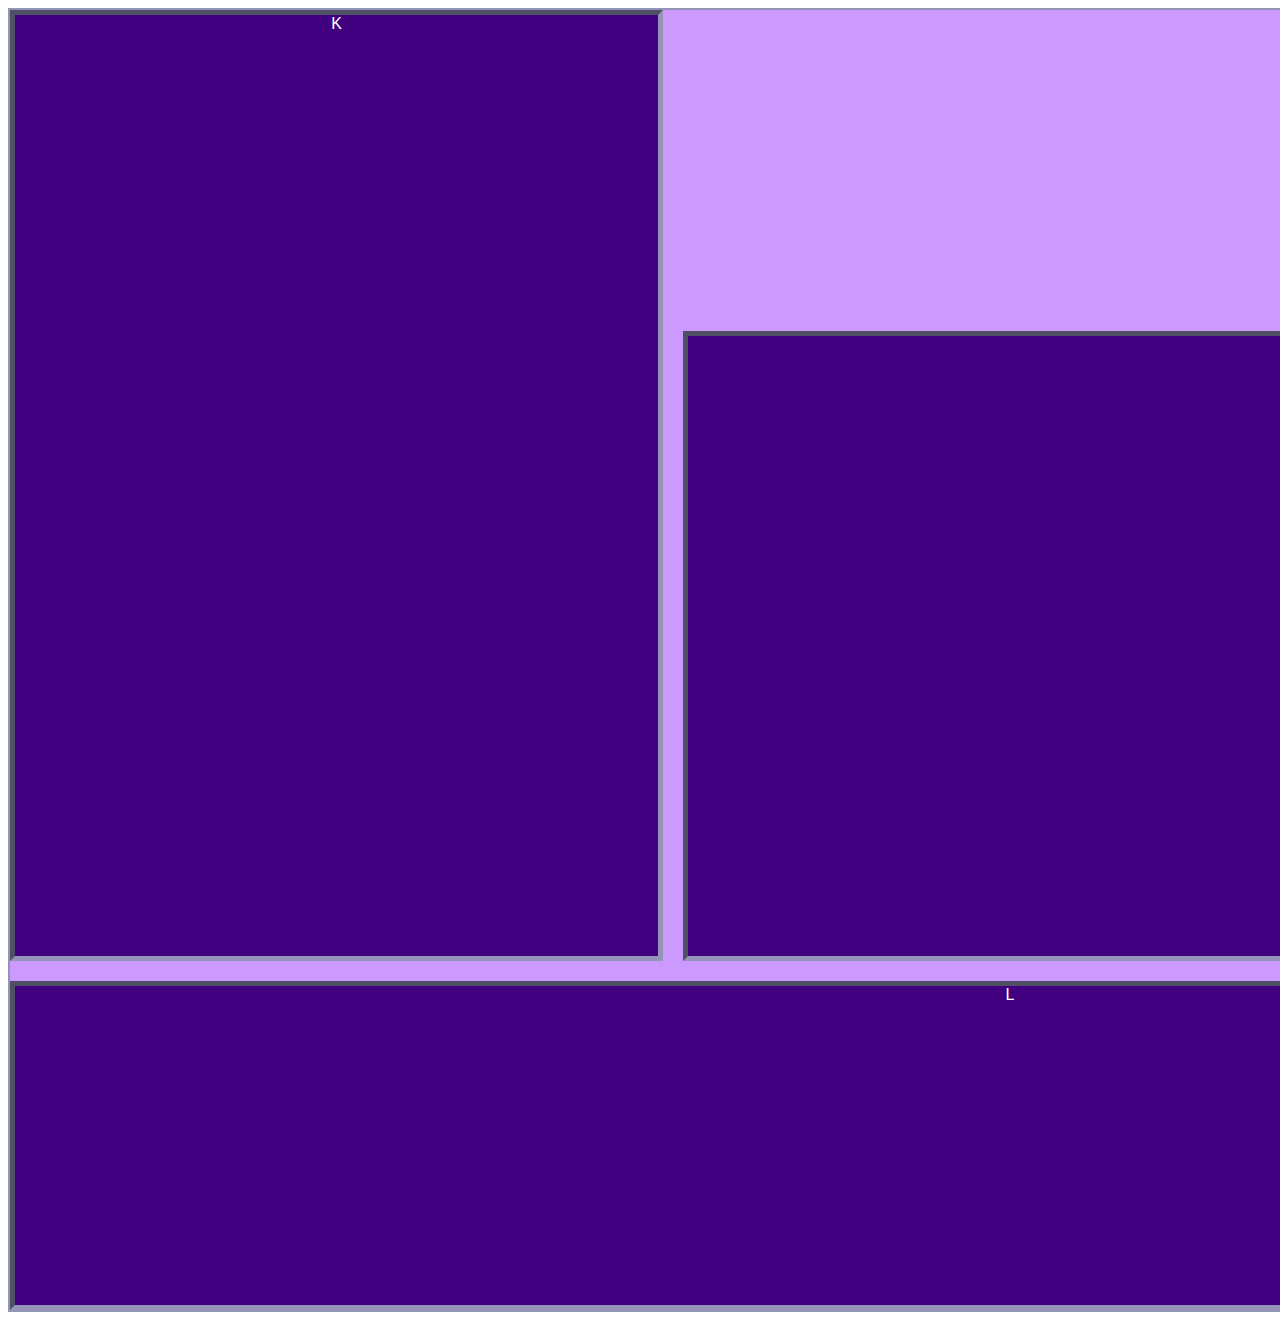
==== Environment.html @ 63aa2369 "Add files via upload" ====
<!Doctype html>
<html>
<head>
<link href="project2.css" type="text/css" rel="stylesheet">
</head>
<body>
<div class="grid 4">
<div class="box k">K</div>
<div class="box l">L</div>
<div class="box m">M</div>
</div>
</body>
---- project2.css ----
.grid {
	border: 2px #9494b8 solid;
	width: 2000px;
	height: 1300px;
	display: grid;
	margin: 0 auto;
	grid-gap: 20px;
	grid-template: repeat (3, 4fr)/ repeat ( 3, 12 fr);
	background-color: #cc99ff;
}

h1{
	font-size: 24px;
	font-family:font-family: 'Righteous', cursive;
	color:#00AEFF;
}

h5{
	color:#C2EEF0 ;
	font-size:18px;
}

.a {
	background-color: #400080;
	color: white;
	border: 5px #9494b8 inset;
	text-align: left;
	grid-area: 2 /4 /span 2/ span 6;
	font-family: 'Quicksand', sans-serif;
	padding-left: 6%;
	padding-top: 8%;
	font-size: 34px;
}

.b {
   background-image:url(https://cdn57.androidauthority.net/wp-content/uploads/2018/02/Blue_LIght-e1518372880382.jpg) ;
	color: white;
	border: 5px #9494b8 inset;
	text-align: center;
	grid-area: 1 /4 /span 1/ span 6;
	font-family: 'Yeon Sung', cursive;
	font-size: 96px;
}	


.c {
	background-color: #400080;
	color: white;
	border: 5px #9494b8 inset;
	grid-area: 1 /1 /span 3/ span 3;
	font-family: font-family: 'Quicksand', sans-serif;
	padding-left: 20%;
	padding-right: 24%;
	font-size: 36px;
}
 .d  {
	background-color: #400080;
	color: white;
	border: 5px #9494b8 inset;
	text-align: center;
	grid-area: 4 /4 /span 1/ span 6;
    font-family: 'Montserrat', sans-serif;
}

.e {
	background-color: #400080;
	color: white;
	border: 5px #9494b8 inset;
	text-align: center;
	grid-area: 2 /4 /span 1/ span 6;
	font-family: 'Montserrat', sans-serif;
}

.f {
   background-color: #400080;
	color: white;
	border: 5px #9494b8 inset;
	text-align: left;
	grid-area: 1 /4 /span 1/ span 6;
    font-family: 'Montserrat', sans-serif;
	font-size: 14px;
}	

.g {
	background-color: #400080;
	color: white;
	border: 5px #9494b8 inset;
	text-align: center;
	grid-area: 1 /1 /span 4/ span 3;
	font-family: 'Quicksand', sans-serif;
	font-size: 22px;
}
 .h {
	background-color: #400080;
	color: white;
	border: 5px #9494b8 inset;
	text-align: center;
	grid-area: 4 /1 /span 1/ span 9;
	font-family: 'Quicksand', sans-serif;
}

.i {
	background-color: #400080;
	color: white;
	border: 5px #9494b8 inset;
	text-align: center;
	grid-area: 2 /4 /span 2/ span 6;
	font-family: 'Quicksand', sans-serif;
}

.j {
   background-color: #400080;
	color: white;
	border: 5px #9494b8 inset;
	text-align: center;
	grid-area: 1 /4 /span 1/ span 6;
	font-family: 'Quicksand', sans-serif;
}	

.k {
	background-color: #400080;
	color: white;
	border: 5px #9494b8 inset;
	text-align: center;
	grid-area: 1 /1 /span 3/ span 3;
	font-family: 'Quicksand', sans-serif;
}
 .l  {
	background-color: #400080;
	color: white;
	border: 5px #9494b8 inset;
	text-align: center;
	grid-area: 4 /1 /span 1/ span 9;
	font-family: 'Quicksand', sans-serif;
}

.m {
	background-color: #400080;
	color: white;
	border: 5px #9494b8 inset;
	text-align: center;
	grid-area: 2 /4 /span 2/ span 6;
	font-family: 'Quicksand', sans-serif;
}

.n {
   background-color: #400080;
	color: white;
	border: 5px #9494b8 inset;
	text-align: center;
	grid-area: 1 /4 /span 1/ span 6;
	 font-family: 'Quicksand', sans-serif;
}	

.o {
	background-color: #400080;
	color: white;
	border: 5px #9494b8 inset;
	text-align: center;
	grid-area: 1 /1 /span 3/ span 3;
	font-family: 'Quicksand', sans-serif;
}
 .p  {
	background-color: #400080;
	color: black;
	border: 5px #9494b8 inset;
	text-align: center;
	grid-area: 4 /1 /span 1/ span 9;
	font-family: 'Quicksand', sans-serif;
}
.opacity-please{
	opacity: 0.35;
	text-align:left;
}

.q {
	background-color: #400080;
	color: white;
	border: 5px #9494b8 inset;
	text-align: center;
	grid-area: 2 /4 /span 2/ span 6;
	font-family: 'Quicksand', sans-serif;
}

.r {
   background-color: #400080;
	color: white;
	border: 5px #9494b8 inset;
	text-align: center;
	grid-area: 1 /4 /span 1/ span 6;
	font-family: 'Quicksand', sans-serif;
}	

.s {
	background-color: #400080;
	color: white;
	border: 5px #9494b8 inset;
	text-align: center;
	grid-area: 1 /1 /span 3/ span 3;
	font-family: 'Quicksand', sans-serif;
}
 .t  {
	background-color: #400080;
	color: white;
	border: 5px #9494b8 inset;
	text-align: center;
	grid-area: 4 /1 /span 1/ span 9;
	font-family: 'Quicksand', sans-serif;
}
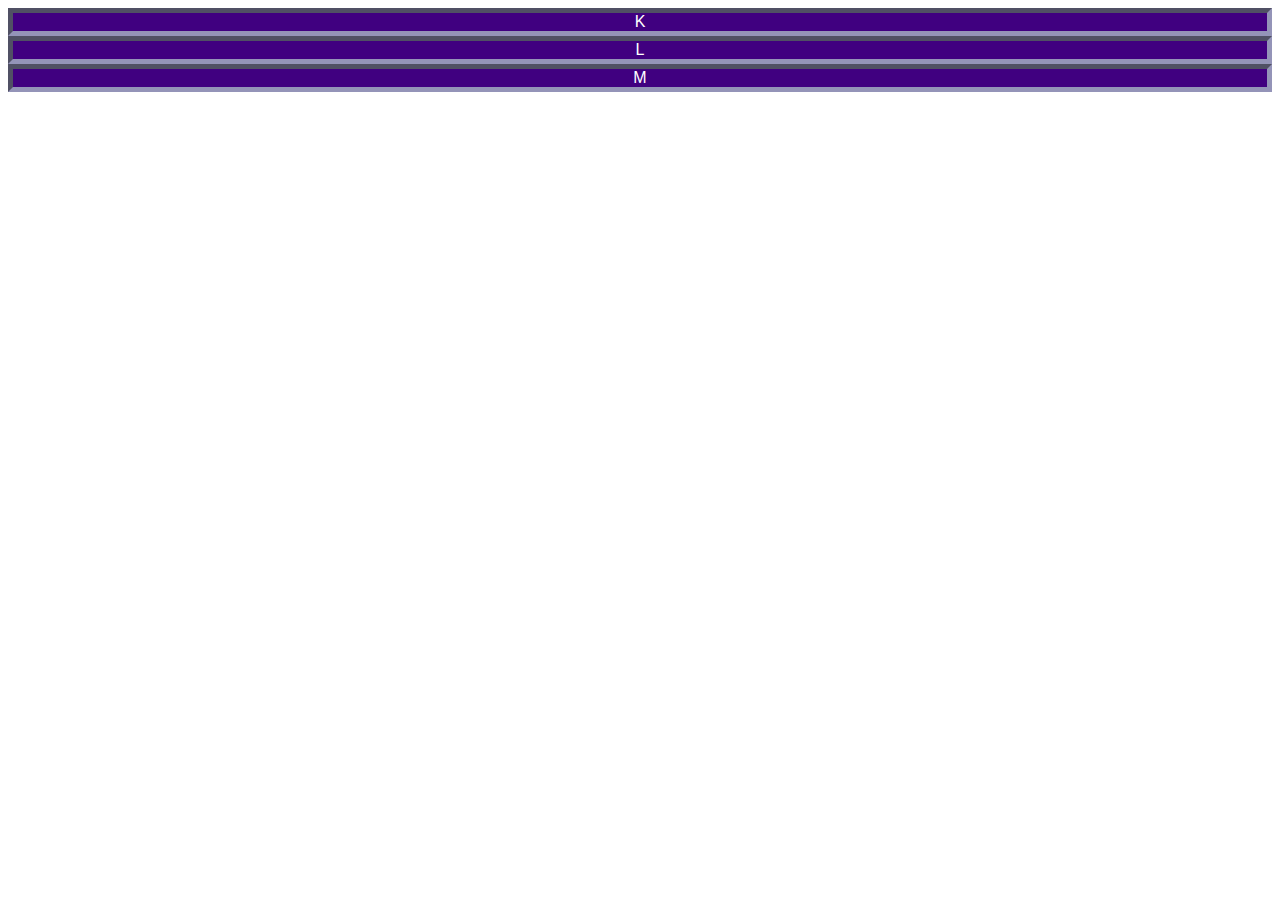
==== commit 1e59048f: "Add files via upload" ====
--- a/Environment.html
+++ b/Environment.html
@@ -4,7 +4,7 @@
 <link href="project2.css" type="text/css" rel="stylesheet">
 </head>
 <body>
-<div class="grid 4">
+<div class="grid-4">
 <div class="box k">K</div>
 <div class="box l">L</div>
 <div class="box m">M</div>
